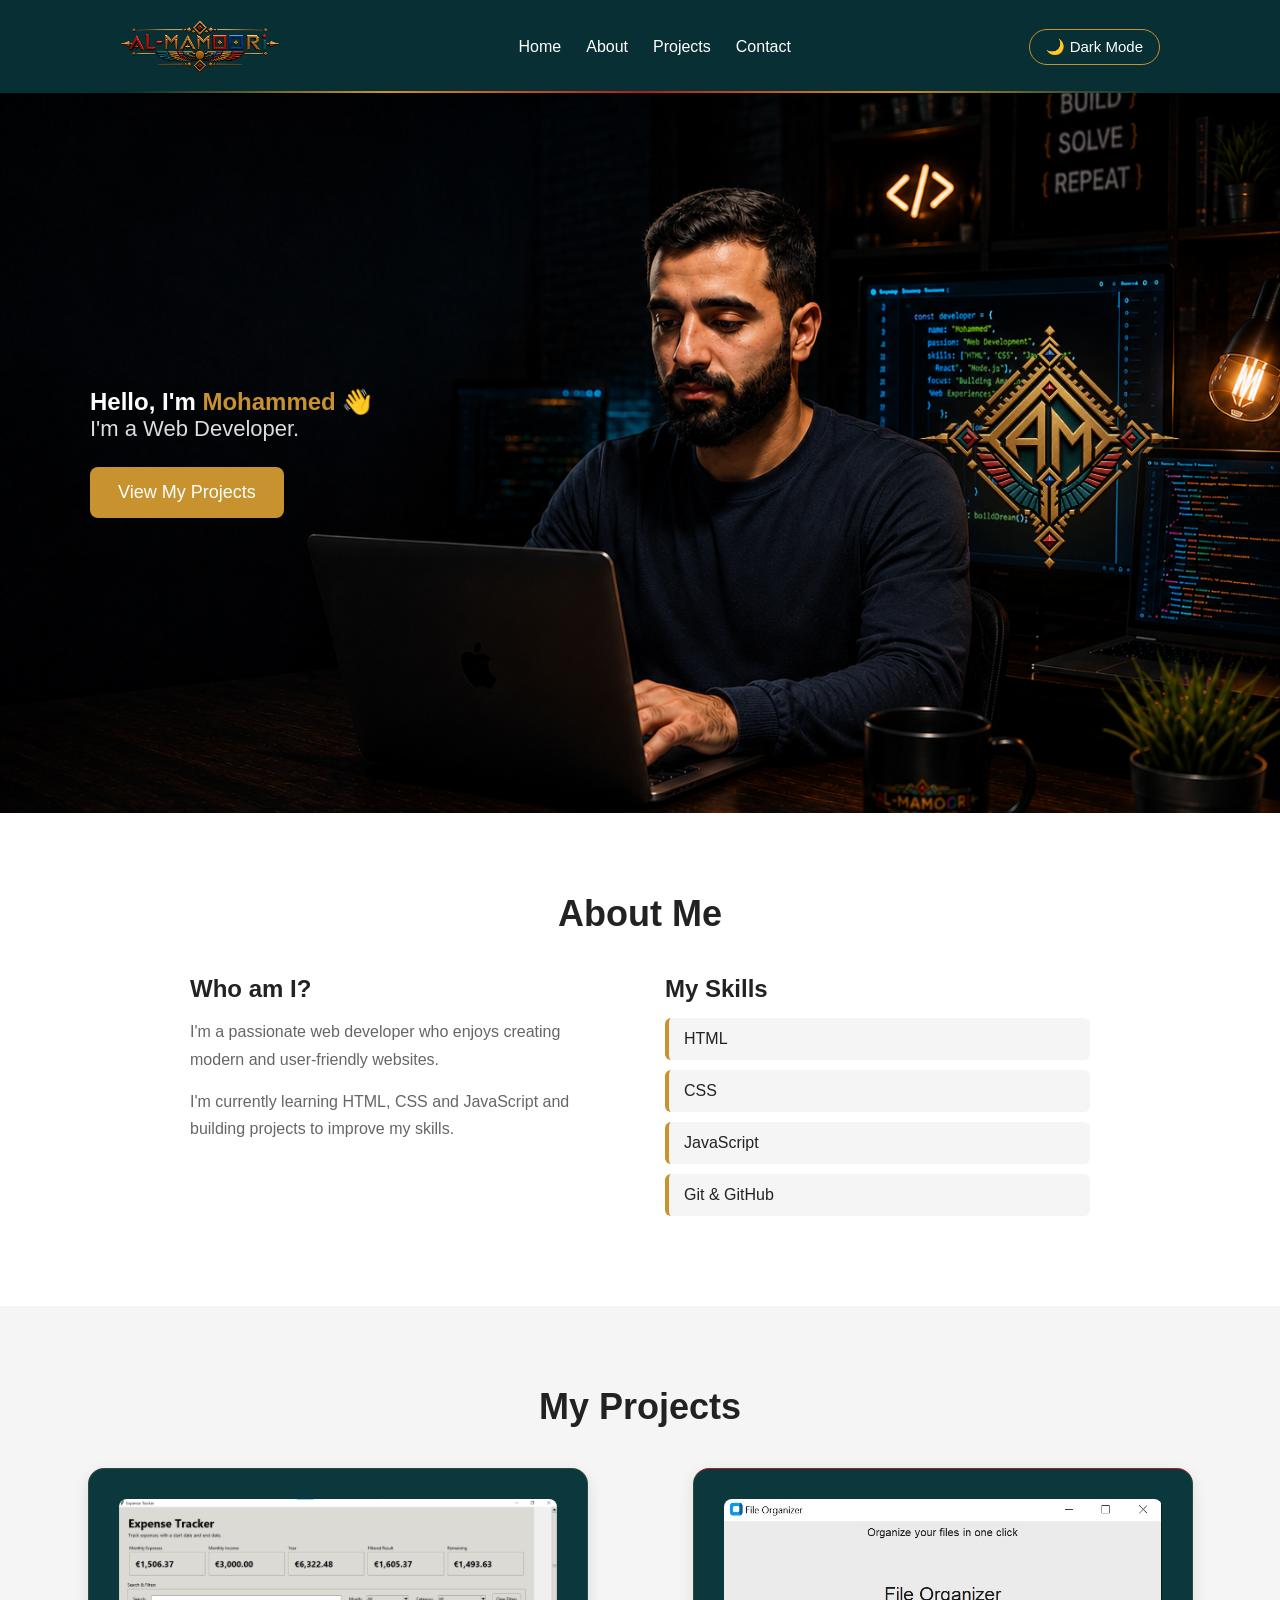
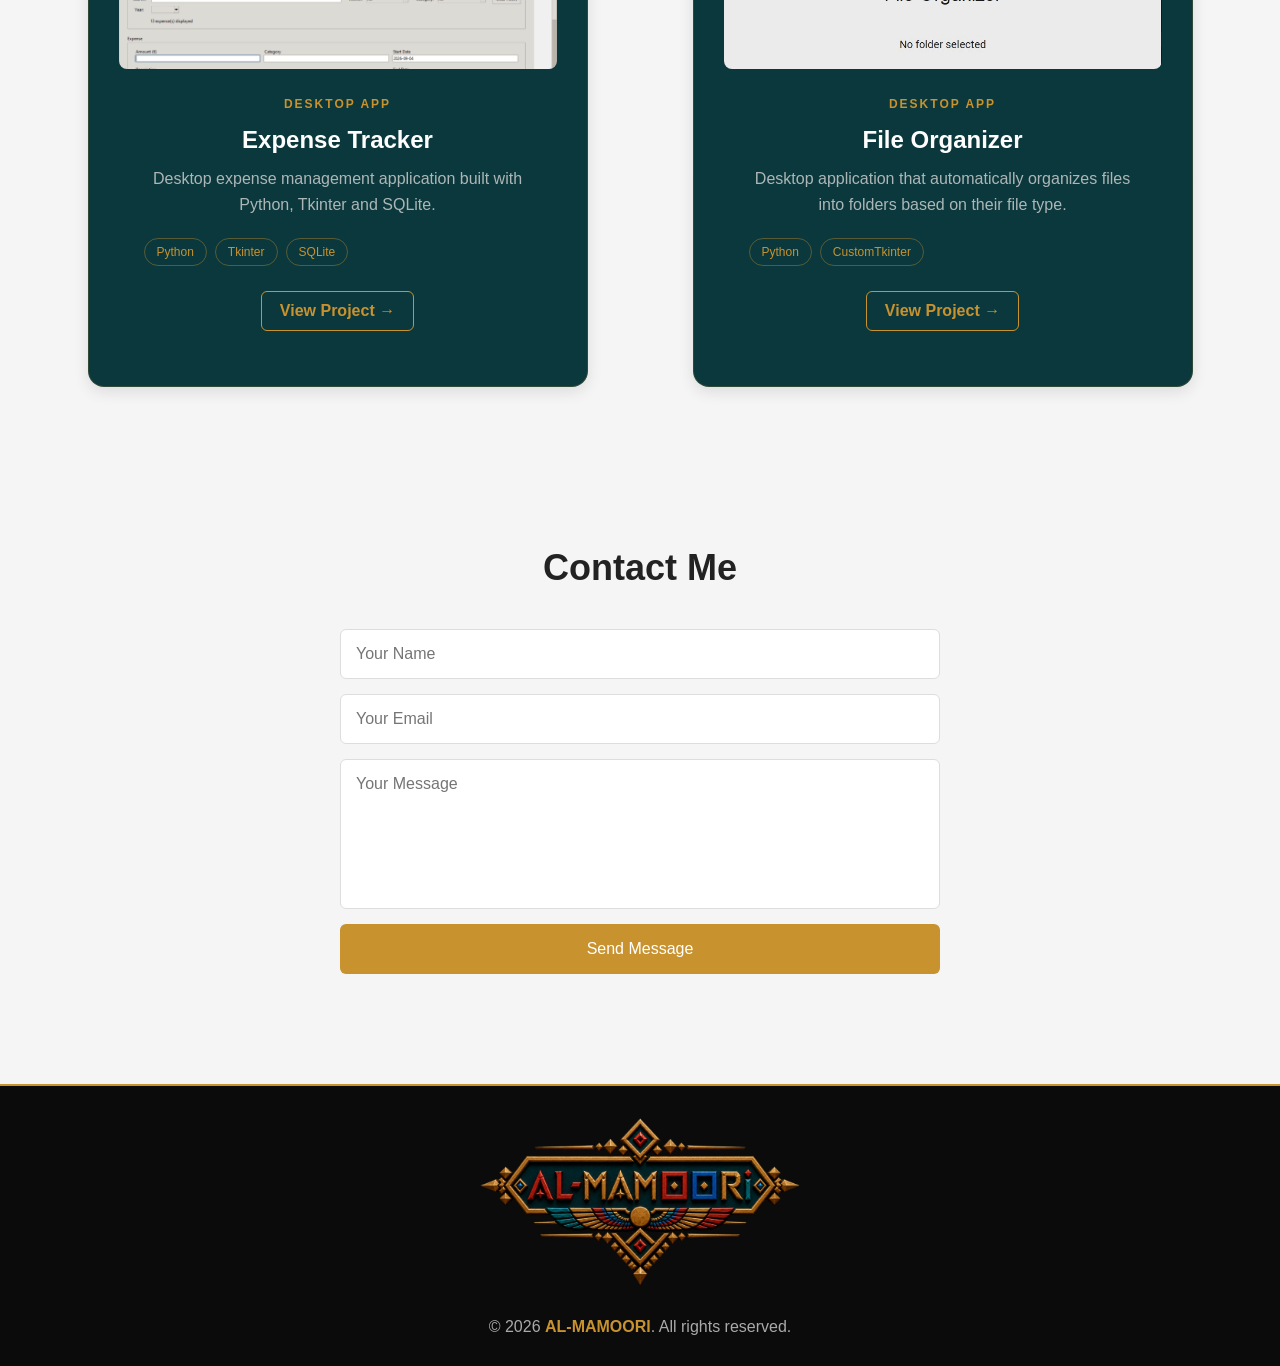
==== index.html @ 86d16ef4 "Initial portfolio website" ====
<!DOCTYPE html>
<html lang="en">
<head>
    <meta charset="UTF-8">
    <meta name="viewport" content="width=device-width, initial-scale=1.0">

    <title>My Portfolio</title>

    <link rel="stylesheet" href="style.css">
</head>

<body>

    <header>
        <nav>
            <a href="#home" class="logo">
    <img src="logo/logo11 (1).png" alt="AL-MAMOORI Logo">
</a>

            <ul>
                <li><a href="#home">Home</a></li>
                <li><a href="#about">About</a></li>
                <li><a href="#projects">Projects</a></li>
                <li><a href="#contact">Contact</a></li>
            </ul>
            <button id="dark-mode-button">🌙 Dark Mode</button>
        </nav>
    </header>

    <main>

<section id="home">

    <div class="home-content">

        <div class="home-text">
            <h1>
                Hello, I'm <span>Mohammed</span> 👋
            </h1>

            <p>I'm a Web Developer.</p>

            <button id="projects-button">
                View My Projects
            </button>
        </div>

        <div class="home-logo">
            <img src="logo/logo11 (2).png"AM Logo">
        </div>

    </div>

</section>

        <section id="about">
    <h2>About Me</h2>

    <div class="about-content">
        <div>
            <h3>Who am I?</h3>

            <p>
                I'm a passionate web developer who enjoys
                creating modern and user-friendly websites.
            </p>

            <p>
                I'm currently learning HTML, CSS and JavaScript
                and building projects to improve my skills.
            </p>
        </div>

        <div>
            <h3>My Skills</h3>

            <ul class="skills">
                <li>HTML</li>
                <li>CSS</li>
                <li>JavaScript</li>
                <li>Git & GitHub</li>
            </ul>
        </div>
        </div>
        </section>
<section id="projects">
    <h2>My Projects</h2>

    <div class="projects-container">

        <!-- Expense Tracker -->
        <div class="project-card">

            <div class="project-image-wrapper">
                <img
                    src="logo/expense-tracker.png"
                    alt="Expense Tracker Python Application"
                    class="project-image"
                >
            </div>

            <div class="project-content">

                <span class="project-type">DESKTOP APP</span>

                <h3>Expense Tracker</h3>

                <p>
                    Desktop expense management application built with
                    Python, Tkinter and SQLite.
                </p>

                <div class="project-tags">
                    <span>Python</span>
                    <span>Tkinter</span>
                    <span>SQLite</span>
                </div>

                <a href="expense-tracker.html" class="project-button">
                    View Project →
                </a>

            </div>
        </div>


        <!-- File Organizer -->
        <div class="project-card">

            <div class="project-image-wrapper">
                <img
                    src="logo/organizer.jpg"
                    alt="File Organizer Python Application"
                    class="project-image"
                >
            </div>

            <div class="project-content">

                <span class="project-type">DESKTOP APP</span>

                <h3>File Organizer</h3>

                <p>
                    Desktop application that automatically organizes files
                    into folders based on their file type.
                </p>

                <div class="project-tags">
                    <span>Python</span>
                    <span>CustomTkinter</span>
                </div>

                <a href="file-organizer.html" class="project-button">
                    View Project →
                </a>

            </div>
        </div>

    </div>
</section>

        <section id="contact">
    <h2>Contact Me</h2>

    <form
    class="contact-form"
    id="contact-form"
    action="https://formspree.io/f/xjyvrzjk"
    method="POST"
>

        <input
            type="text"
            id="name"
            name="name"
            placeholder="Your Name"
            required
        >

        <input
            type="email"
            id="email"
            name="email"
            placeholder="Your Email"
            required
        >

        <textarea
            id="message"
            name="message"
            placeholder="Your Message"
            rows="6"
            required
        ></textarea>

        <button type="submit">
            Send Message
        </button>
        <p id="form-status"></p>

    </form>
</section>

    </main>

<footer>
    <img src="logo/logo11 (3).png"AL-MAMOORI Logo" class="footer-logo">

    <p>© 2026 <span>AL-MAMOORI</span>. All rights reserved.</p>
</footer>

    <script src="script.js"></script>

</body>
</html>
---- style.css ----
* {
    margin: 0;
    padding: 0;
    box-sizing: border-box;
}

body {
    font-family: Arial, sans-serif;
    background: #f5f5f5;
    color: #222;
    transition: 0.3s;
}

/* ==================== */
/* Navigation */
/* ==================== */

header {
    background: #082f33;
    color: white;
    padding: 20px 50px;
    position: relative;
}

header::after {
    content: "";
    position: absolute;
    bottom: 0;
    left: 10%;
    width: 80%;
    height: 2px;

    background: linear-gradient(
        to right,
        transparent,
        #c8922f,
        #a91f1f,
        #c8922f,
        transparent
    );
}


nav ul {
    display: flex;
    list-style: none;
    gap: 25px;
}

nav a {
    color: white;
    text-decoration: none;
}



/* ==================== */
/* Home */
/* ==================== */

#home {
    min-height: 80vh;
    display: flex;
    flex-direction: column;
    justify-content: center;
    align-items: center;
    text-align: center;
    padding: 40px;
    
    background-image: url("logo/home-background2.png");
    background-size: cover;
    background-position: center;
    background-repeat: no-repeat;

    color: white;
}

#home h1 span {
    color: #c8922f;
}

#home p {
    font-size: 22px;
    color: #ddd;
    margin-bottom: 25px;
}

#home button {
    background-color: #c8922f;
    color: white;
    border: none;
    padding: 15px 28px;
    border-radius: 8px;
    font-size: 18px;
    cursor: pointer;
}

#home button:hover {
    background-color: #a91f1f;
}
nav ul a:hover {
    color: #c8922f;
}

.home-content {
    width: 100%;
    max-width: 1100px;

    display: flex;
    align-items: center;
    justify-content: space-between;

    gap: 60px;
}

.home-text {
    flex: 1;
    text-align: left;
}

.home-logo img {
    width: 280px;
    height: auto;
    display: block;
}

/* ==================== */
/* About */
/* ==================== */

#about {
    padding: 80px 50px;
    background: white;
    text-align: center;
}

#about h2 {
    font-size: 36px;
    margin-bottom: 40px;
}

.about-content {
    max-width: 900px;
    margin: 0 auto;
    display: grid;
    grid-template-columns: 1fr 1fr;
    gap: 50px;
    text-align: left;
}

.about-content h3 {
    font-size: 24px;
    margin-bottom: 15px;
}

.about-content p {
    color: #666;
    line-height: 1.7;
    margin-bottom: 15px;
}

.skills {
    list-style: none;
}

.skills li {
    background: #f5f5f5;
    padding: 12px 15px;
    margin-bottom: 10px;
    border-radius: 6px;
    border-left: 4px solid #c8922f;
}

.skills li:hover {
    transform: translateX(8px);
    transition: 0.3s;
}

/* ==================== */
/* Projects */
/* ==================== */

#projects {
    padding: 80px 50px;
    text-align: center;
}

#projects h2 {
    font-size: 36px;
    margin-bottom: 40px;
}

.project-container {
    display: flex;
    justify-content: center;
    flex-wrap: wrap;
    gap: 30px;

    width: 100%;
    max-width: 1100px;
    margin-left: auto;
    margin-right: auto;
}

.project-card {
    width: 500px;
    max-width: 100%;
    margin: 0 auto;
    padding: 30px;
    background: white;
    border-radius: 10px;
    box-shadow: 0 5px 15px rgba(0, 0, 0, 0.1);
    transition: 0.6s;

    opacity: 0;
    transform: translateY(30px);

    border-top: 4px solid #c8922f;
}

.project-image {
    width: 100%;
    height: 230px;
    object-fit: cover;
    object-position: top;
    border-radius: 8px;
    margin-bottom: 20px;
}

.project-card:hover .project-image {
    transform: scale(1.03);
}
.project-tech {
    color: #c8922f !important;
    font-weight: bold;
    margin-top: 15px;
    margin-bottom: 18px;
}
.project-button {
    background: transparent;
    color: #c8922f;
    border: 1px solid #c8922f;
    padding: 10px 18px;
    border-radius: 6px;
    cursor: pointer;
    transition: 0.3s;
    text-decoration: none;
    display: inline-block;
}

.project-button:hover {
    background: #c8922f;
    color: white;
}

.project-card:nth-child(2) {
    border-top-color: #a91f1f;
}

.project-card.show {
    opacity: 1;
    transform: translateY(0);
}

.project-card:hover {
    transform: translateY(-10px) scale(1.03);
}

.project-card h3 {
    margin-bottom: 10px;
}

.project-card p {
    color: #666;
}

/* ==================== */
/* Contact */
/* ==================== */

#contact {
    padding: 80px 20px;
    text-align: center;
}

#contact h2 {
    font-size: 36px;
    margin-bottom: 40px;
}

.contact-form {
    max-width: 600px;
    margin: 0 auto;
    display: flex;
    flex-direction: column;
    gap: 15px;
}

.contact-form input,
.contact-form textarea {
    width: 100%;
    height: 50px;
    padding: 15px;
    border: 1px solid #ddd;
    border-radius: 6px;
    font-size: 16px;
    font-family: inherit;
    box-sizing: border-box;
    transition: 0.3s;
}


.contact-form textarea {
    height: 150px;
    resize: none;
}
.contact-form input:focus,
.contact-form textarea:focus {
    outline: none;
    border-color: #c8922f;
    box-shadow: 0 0 0 3px rgba(200, 146, 47, 0.15);
}

.contact-form button {
    height: 50px;
    padding: 14px;
    border: none;
    background:  #c8922f;;
    color: white;
    font-size: 16px;
    border-radius: 6px;
    cursor: pointer;
    transition: 0.3s;
}

.contact-form button:hover {
    background: #a91f1f;
}

/* ==================== */
/* Footer */
/* ==================== */

footer {
    background: #0b0b0b;
    color: #aaa;
    text-align: center;
    padding: 30px;
    border-top: 2px solid #c8922f;
}
footer span {
    color: #c8922f;
    font-weight: bold;
}
.footer-logo {
    width: 320px;
    max-width: 90%;
    height: auto;
    margin-bottom: 18px;
}

/* ==================== */
/* Responsive */
/* ==================== */

@media (max-width: 768px) {

    header {
        padding: 20px;
    }

    nav {
        flex-direction: column;
        gap: 20px;
    }

    nav ul {
        gap: 15px;
    }
    

#home {
    min-height: 80vh;

    display: flex;
    flex-direction: column;
    justify-content: center;
    align-items: center;

    padding: 40px;

}

    #home h1 {
        font-size: 36px;
    }

    #home p {
    font-size: 22px;
    color: #bcbcbc;
    margin-bottom: 25px;
}

.home-content {
    flex-direction: column;
    gap: 30px;
}

.home-text {
    text-align: center;
}

.home-logo img {
    width: 220px;
    transition: transform 0.15s ease-out;
    transform-style: preserve-3d;
}

    #about {
        padding: 60px 20px;
    }

    #about h2 {
        font-size: 30px;
    }

    .about-content {
        grid-template-columns: 1fr;
        gap: 30px;
    }

    #projects {
        padding: 60px 20px;
    }

    #projects h2 {
        font-size: 30px;
    }


    .project-card {
        padding: 25px;
    }
}
/* ==================== */
/* Dark Mode */
/* ==================== */

body.dark-mode {
    background: #222;
    color: white;
}

body.dark-mode #about {
    background: #333;
}

body.dark-mode .project-card {
    background: #333;
}

body.dark-mode .about-content p,
body.dark-mode .project-card p {
    color: #ccc;
}
/* Dark Mode - Form */

body.dark-mode .contact-form input,
body.dark-mode .contact-form textarea {
    background: #444;
    color: white;
    border-color: #555;
}

body.dark-mode .contact-form input::placeholder,
body.dark-mode .contact-form textarea::placeholder {
    color: #ccc;
}

.logo img {
    width: 160px;
    height: auto;
    display: block;
}
nav {
    display: flex;
    align-items: center;
    justify-content: space-between;
    padding: 0 70px;
}

nav ul a {
    color: white;
    font-weight: 500;
}

#dark-mode-button {
    background: transparent;
    color: white;
    border: 1px solid #c8922f;
    border-radius: 20px;
    padding: 8px 16px;
    font-size: 15px;
    cursor: pointer;
    transition: 0.3s;
}

#dark-mode-button:hover {
    background: #c8922f;
    color: #082f33;
}

#form-status {
    margin-top: 15px;
    font-weight: bold;
}

#form-status.success {
    color: green;
}

#form-status.error {
    color: red;
}

.contact-form button:disabled {
    opacity: 0.6;
    cursor: not-allowed;
}
.home-logo {
    position: relative;
}

.home-logo::before {
    content: "";
    position: absolute;
    width: 260px;
    height: 260px;

    top: 50%;
    left: 50%;
    transform: translate(-50%, -50%);

    background: radial-gradient(
        circle,
        rgba(200, 146, 47, 0.18),
        transparent 70%
    );

    border-radius: 50%;
    filter: blur(20px);
    z-index: 0;
}

.home-logo img {
    position: relative;
    z-index: 1;
}

/* ==================== */
/* Expense Tracker Page */
/* ==================== */

.project-header {
    background: #082f33;
    color: white;
    text-align: center;
    padding: 50px 30px;
    position: relative;
}

.project-header h1 {
    font-size: 42px;
    margin-bottom: 10px;
}

.project-header p {
    color: #c8922f;
    font-weight: bold;
}

.back-button {
    position: absolute;
    top: 25px;
    left: 30px;

    color: white;
    text-decoration: none;
    font-weight: 500;

    transition: 0.3s;
}

.back-button:hover {
    color: #c8922f;
}

.project-details {
    padding: 70px 20px;
    background: #f5f5f5;
}

.project-showcase {
    max-width: 1000px;
    margin: 0 auto;
    text-align: center;
}

.project-showcase h2 {
    font-size: 36px;
    margin-bottom: 15px;
}

.project-intro {
    max-width: 700px;
    margin: 0 auto 35px;
    color: #666;
    font-size: 18px;
    line-height: 1.7;
}

.project-main-image {
    width: 100%;
    max-width: 900px;
    height: auto;
    display: block;
    margin: 0 auto;

    border-radius: 12px;
    box-shadow: 0 12px 30px rgba(0, 0, 0, 0.15);
}
.project-about {
    max-width: 800px;
    margin: 70px auto 0;
    text-align: left;
}

.project-about h2 {
    font-size: 32px;
    margin-bottom: 20px;
    color: #082f33;
}

.project-about p {
    color: #666;
    font-size: 17px;
    line-height: 1.8;
    margin-bottom: 15px;
}

.project-features {
    max-width: 900px;
    margin: 70px auto 0;
}

.project-features h2 {
    font-size: 32px;
    color: #082f33;
    margin-bottom: 30px;
    text-align: center;
}

.features-grid {
    display: grid;
    grid-template-columns: repeat(2, 1fr);
    gap: 20px;
}

.feature-item {
    background: white;
    padding: 25px;
    border-radius: 10px;
    border-top: 3px solid #c8922f;
    box-shadow: 0 5px 15px rgba(0, 0, 0, 0.08);
}

.feature-item h3 {
    margin-bottom: 10px;
    color: #082f33;
}

.feature-item p {
    color: #666;
    line-height: 1.6;
}

.project-technologies {
    max-width: 900px;
    margin: 70px auto 20px;
    text-align: center;
}

.project-technologies h2 {
    font-size: 32px;
    color: #082f33;
    margin-bottom: 25px;
}

.tech-list {
    display: flex;
    justify-content: center;
    flex-wrap: wrap;
    gap: 15px;
}

.tech-list span {
    background: #082f33;
    color: #c8922f;
    padding: 12px 24px;
    border-radius: 25px;
    font-weight: bold;
    border: 1px solid #c8922f;
}

.projects-container {
    display: grid;
    grid-template-columns: repeat(auto-fit, minmax(300px, 1fr));
    gap: 30px;
}

.project-card {
    background: #0b383c;
    border: 1px solid rgba(200, 146, 47, 0.2);
    border-radius: 16px;
    overflow: hidden;
    transition: transform 0.3s ease, border-color 0.3s ease;
}

.project-card:hover {
    transform: translateY(-8px);
    border-color: #c8922f;
}

.project-image-wrapper {
    width: 100%;
    height: 170px;
    overflow: hidden;
}

.project-image {
    width: 100%;
    height: 100%;
    object-fit: cover;
    transition: transform 0.4s ease;
}

.project-card:hover .project-image {
    transform: scale(1.05);
}

.project-content {
    padding: 25px;
}

.project-type {
    display: inline-block;
    color: #c8922f;
    font-size: 12px;
    font-weight: bold;
    letter-spacing: 2px;
    margin-bottom: 10px;
}

.project-content h3 {
    font-size: 24px;
    margin: 5px 0 12px;
}

.project-content p {
    line-height: 1.6;
    opacity: 0.8;
}

.project-tags {
    display: flex;
    flex-wrap: wrap;
    gap: 8px;
    margin: 20px 0;
}

.project-tags span {
    padding: 6px 12px;
    border: 1px solid rgba(200, 146, 47, 0.4);
    border-radius: 20px;
    color: #c8922f;
    font-size: 12px;
}

.project-button {
    display: inline-block;
    color: #c8922f;
    text-decoration: none;
    font-weight: bold;
    margin-top: 5px;
    transition: transform 0.2s ease;
}

.project-button:hover {
    transform: translateX(5px);
}

.project-content h3 {
    color: #ffffff;
}

.project-content p {
    color: #d6d6d6;
}

.project-content {
    text-align: center;
}

.project-screenshot {
    display: block;
    width: 100%;
    max-width: 750px;
    height: auto;

    margin: 40px auto;

    border-radius: 14px;
    border: 1px solid rgba(200, 146, 47, 0.35);

    box-shadow: 0 12px 35px rgba(0, 0, 0, 0.35);

    object-fit: contain;
}

.project-screenshot {
    transition: transform 0.3s ease, box-shadow 0.3s ease;
}
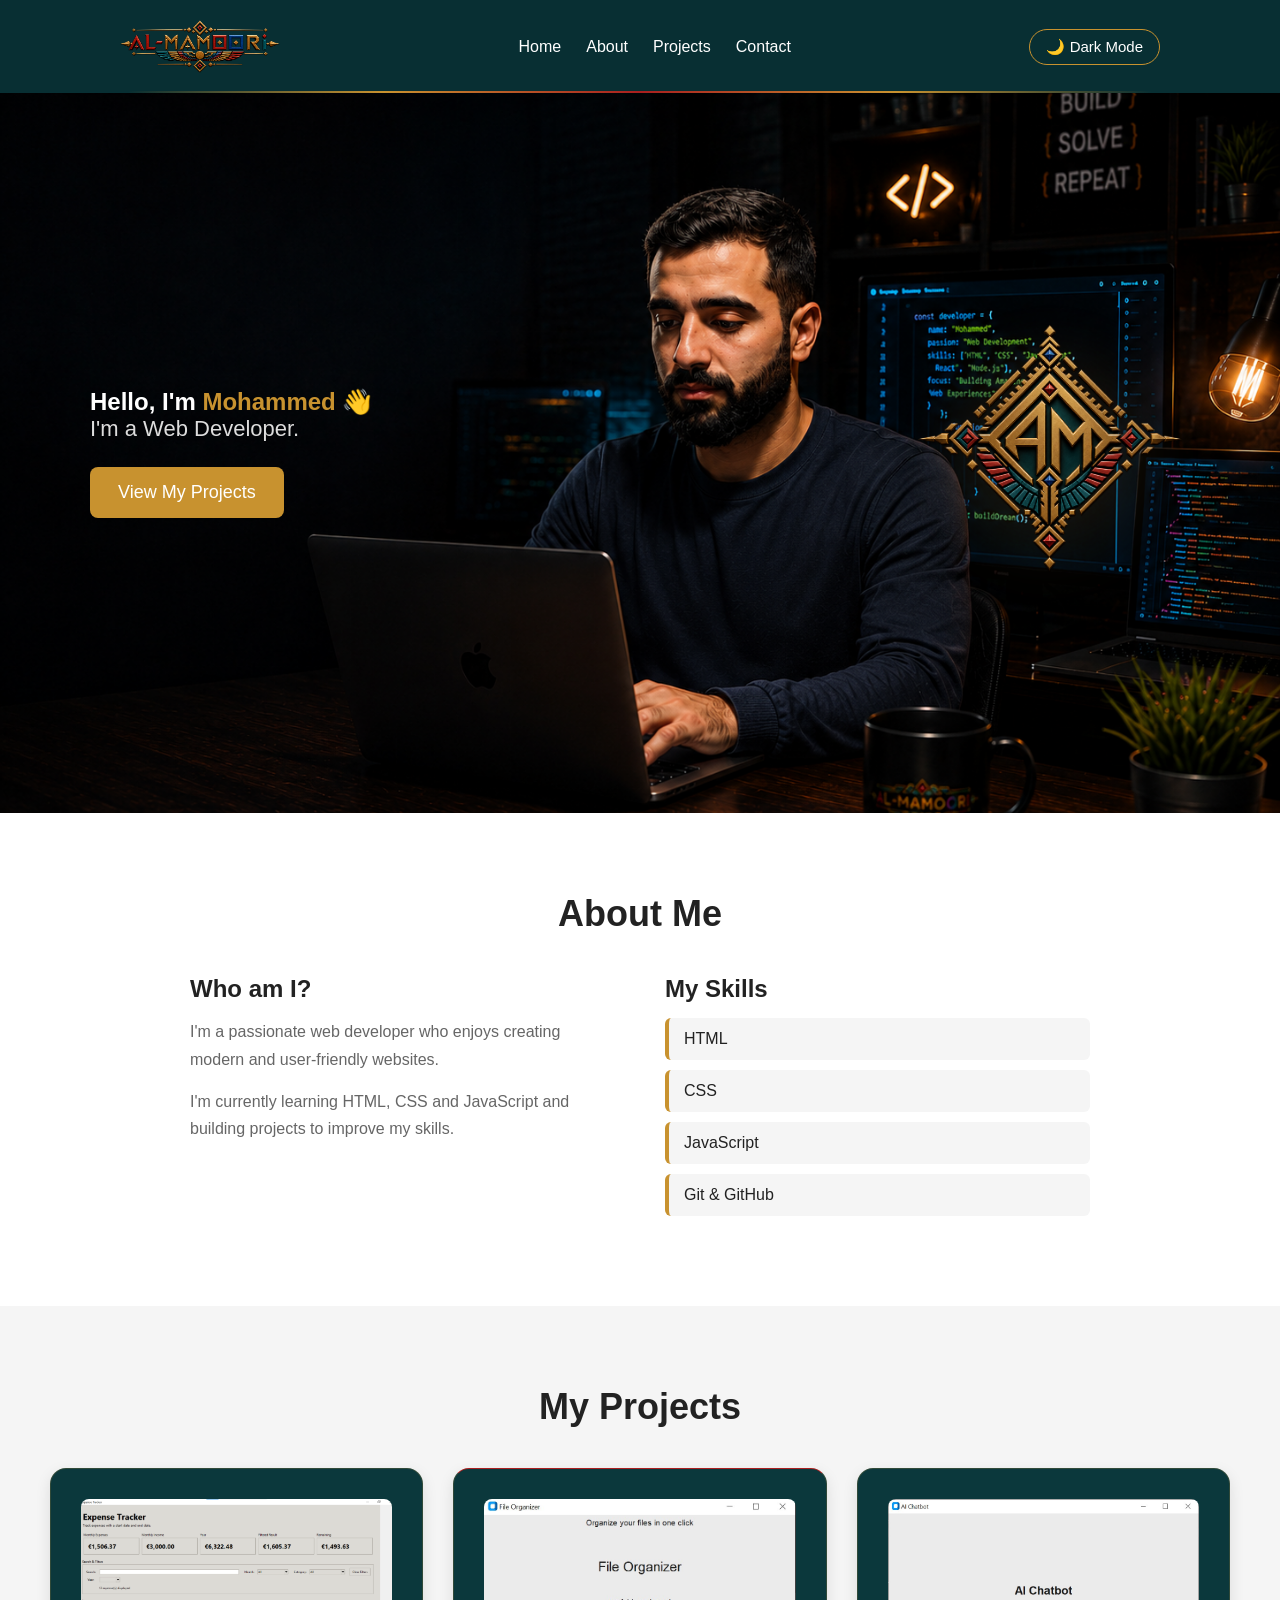
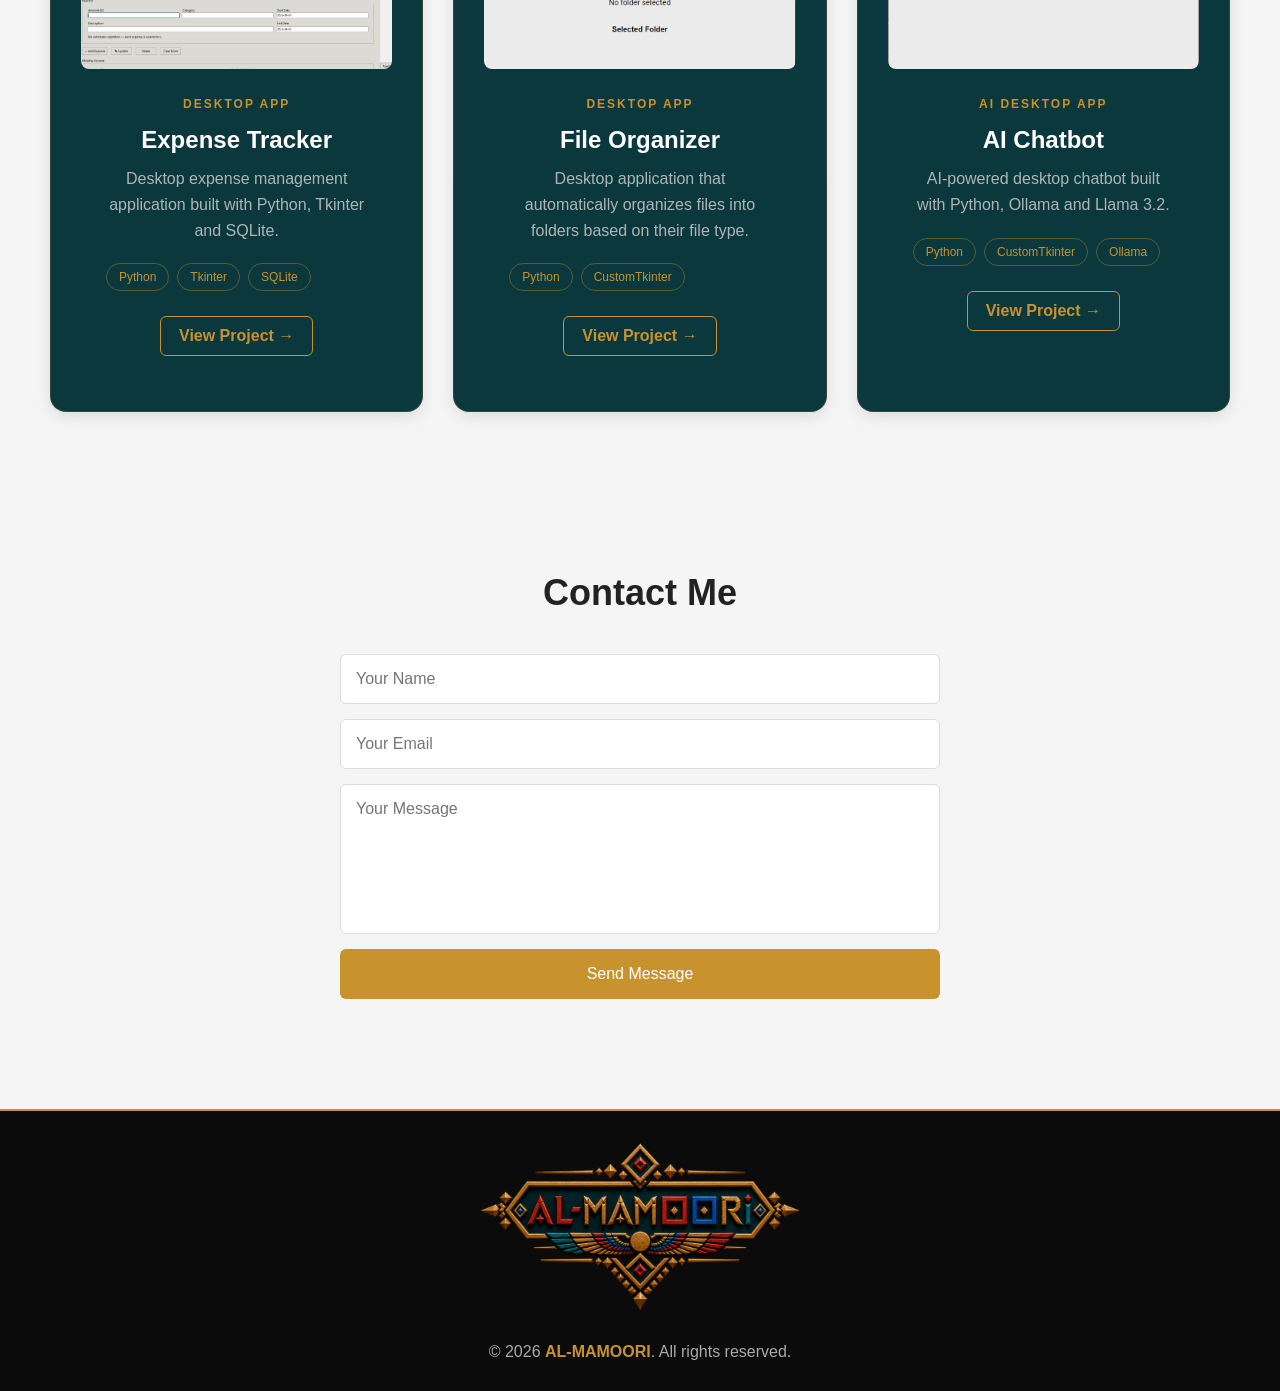
==== commit ab1dafee: "Add AI Chatbot project" ====
--- a/index.html
+++ b/index.html
@@ -158,6 +158,40 @@
             </div>
         </div>
 
+<div class="project-card">
+
+    <div class="project-image-wrapper">
+        <img
+            src="logo/chatbot.jpg"
+            alt="AI Chatbot Python Application"
+            class="project-image"
+        >
+    </div>
+
+    <div class="project-content">
+
+        <span class="project-type">AI DESKTOP APP</span>
+
+        <h3>AI Chatbot</h3>
+
+        <p>
+            AI-powered desktop chatbot built with Python,
+            Ollama and Llama 3.2.
+        </p>
+
+        <div class="project-tags">
+            <span>Python</span>
+            <span>CustomTkinter</span>
+            <span>Ollama</span>
+        </div>
+
+        <a href="ai-chatbot.html" class="project-button">
+            View Project →
+        </a>
+
+    </div>
+</div>
+
     </div>
 </section>
 
--- a/style.css
+++ b/style.css
@@ -831,3 +831,18 @@
     transition: transform 0.3s ease, box-shadow 0.3s ease;
 }
 
+.ai-chatbot-page .project-hero {
+    text-align: center;
+}
+
+.ai-chatbot-page .project-subtitle {
+    font-size: 1.1rem;
+    opacity: 0.8;
+    margin-top: 10px;
+}
+
+.ai-chatbot-page .project-image {
+    max-width: 700px;
+    width: 100%;
+    border-radius: 18px;
+}
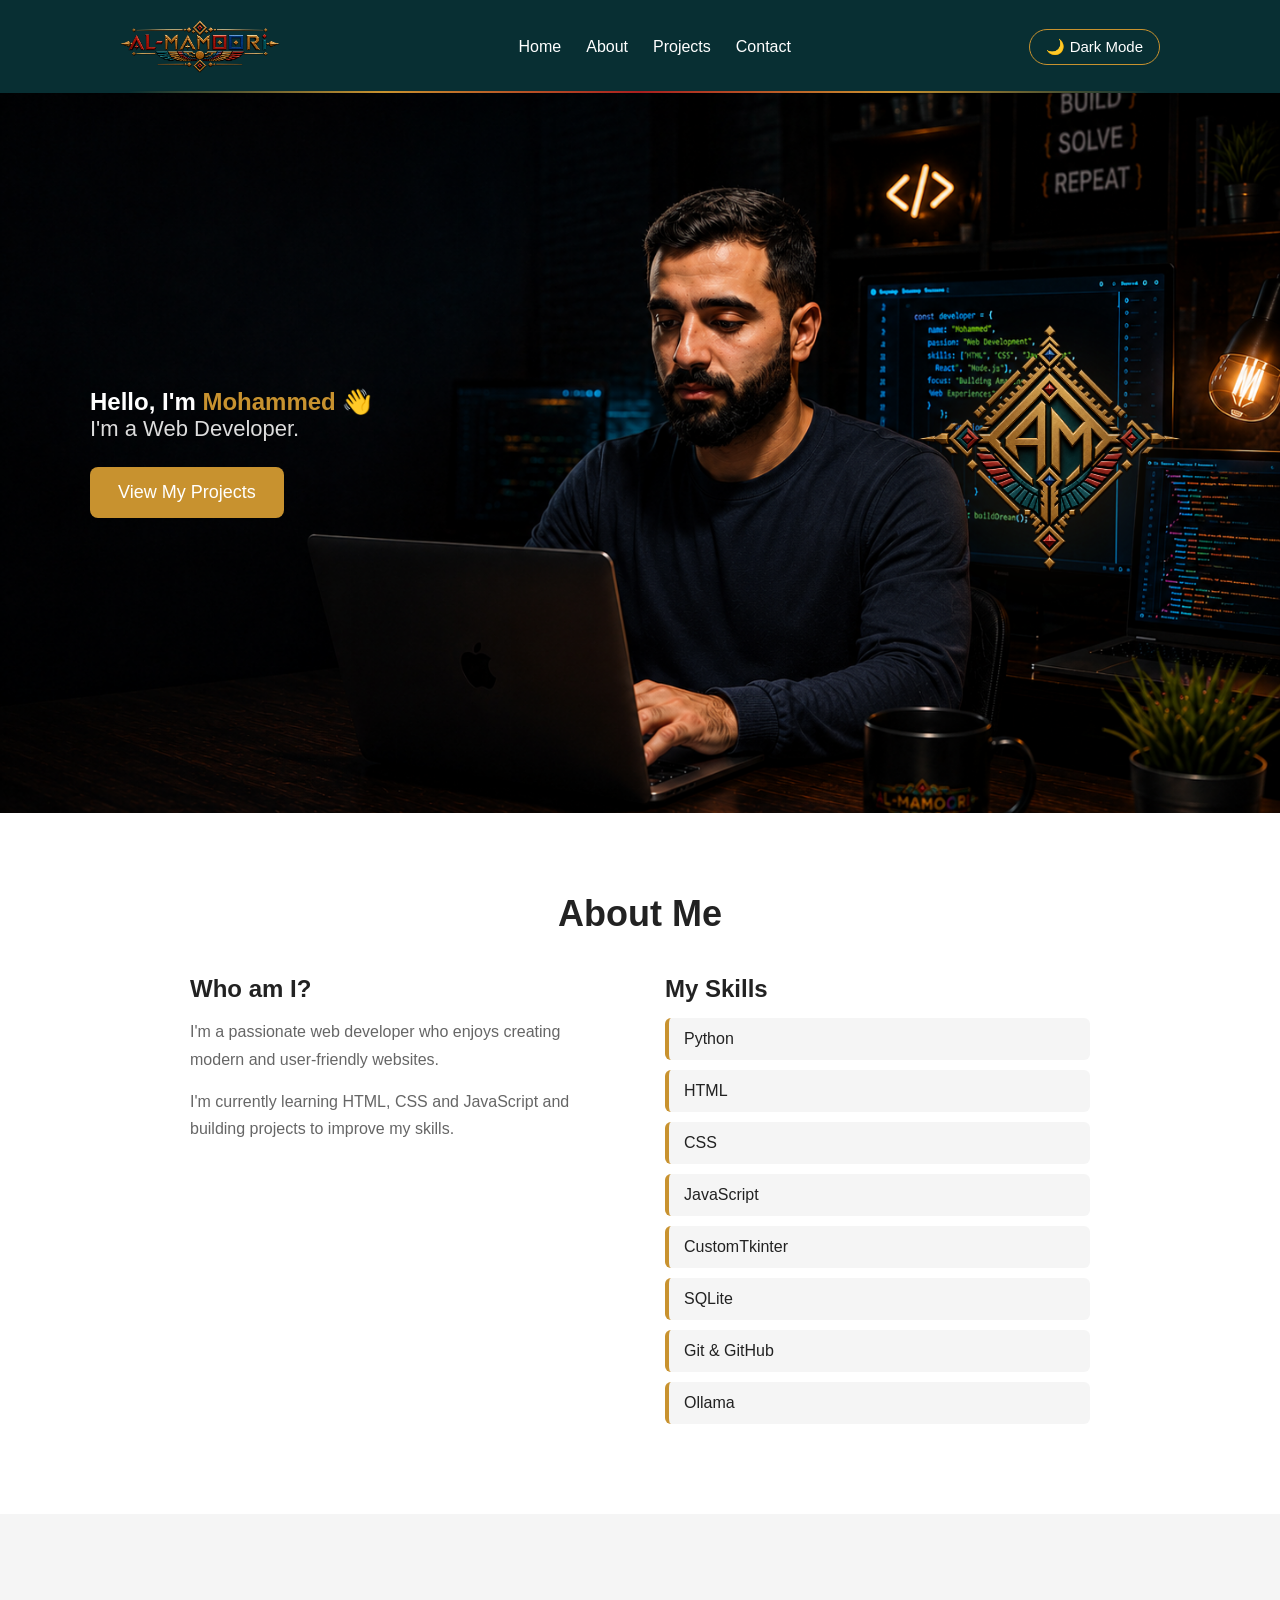
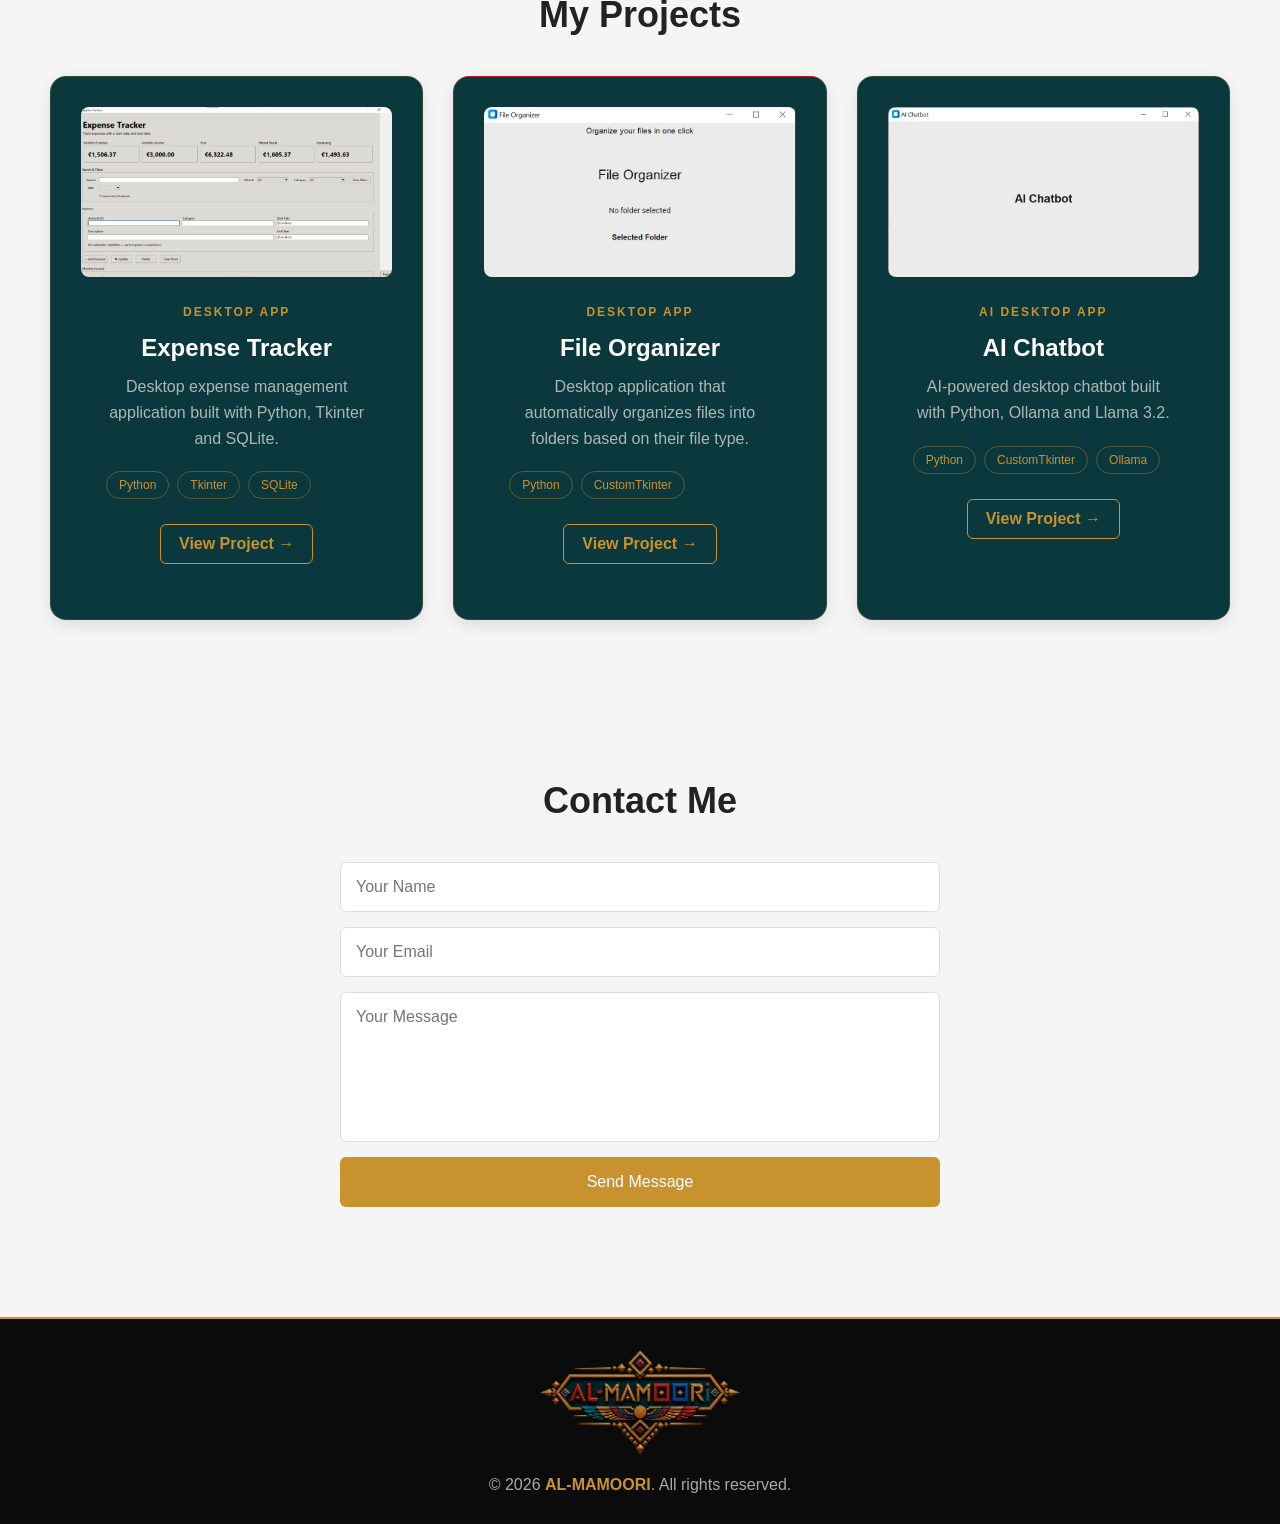
==== commit 2245e402: "Update portfolio skills" ====
--- a/index.html
+++ b/index.html
@@ -75,10 +75,14 @@
             <h3>My Skills</h3>
 
             <ul class="skills">
+                <li>Python</li>
                 <li>HTML</li>
                 <li>CSS</li>
                 <li>JavaScript</li>
+                <li>CustomTkinter</li>
+                <li>SQLite</li>
                 <li>Git & GitHub</li>
+                <li>Ollama</li>
             </ul>
         </div>
         </div>
--- a/style.css
+++ b/style.css
@@ -845,4 +845,35 @@
     max-width: 700px;
     width: 100%;
     border-radius: 18px;
-}+}
+.project-watermark {
+    position: fixed;
+    right: 30px;
+    bottom: 30px;
+    z-index: -1;
+    opacity: 0.06;
+    pointer-events: none;
+}
+
+.project-watermark img {
+    width: 350px;
+    max-width: 45vw;
+}
+
+.project-footer {
+    text-align: center;
+    padding: 30px 20px;
+    margin-top: 60px;
+}
+
+.footer-logo {
+    width: 200px;
+    height: auto;
+    margin-bottom: 10px;
+}
+
+.project-footer p {
+    margin: 0;
+    font-size: 14px;
+    opacity: 0.7;
+}
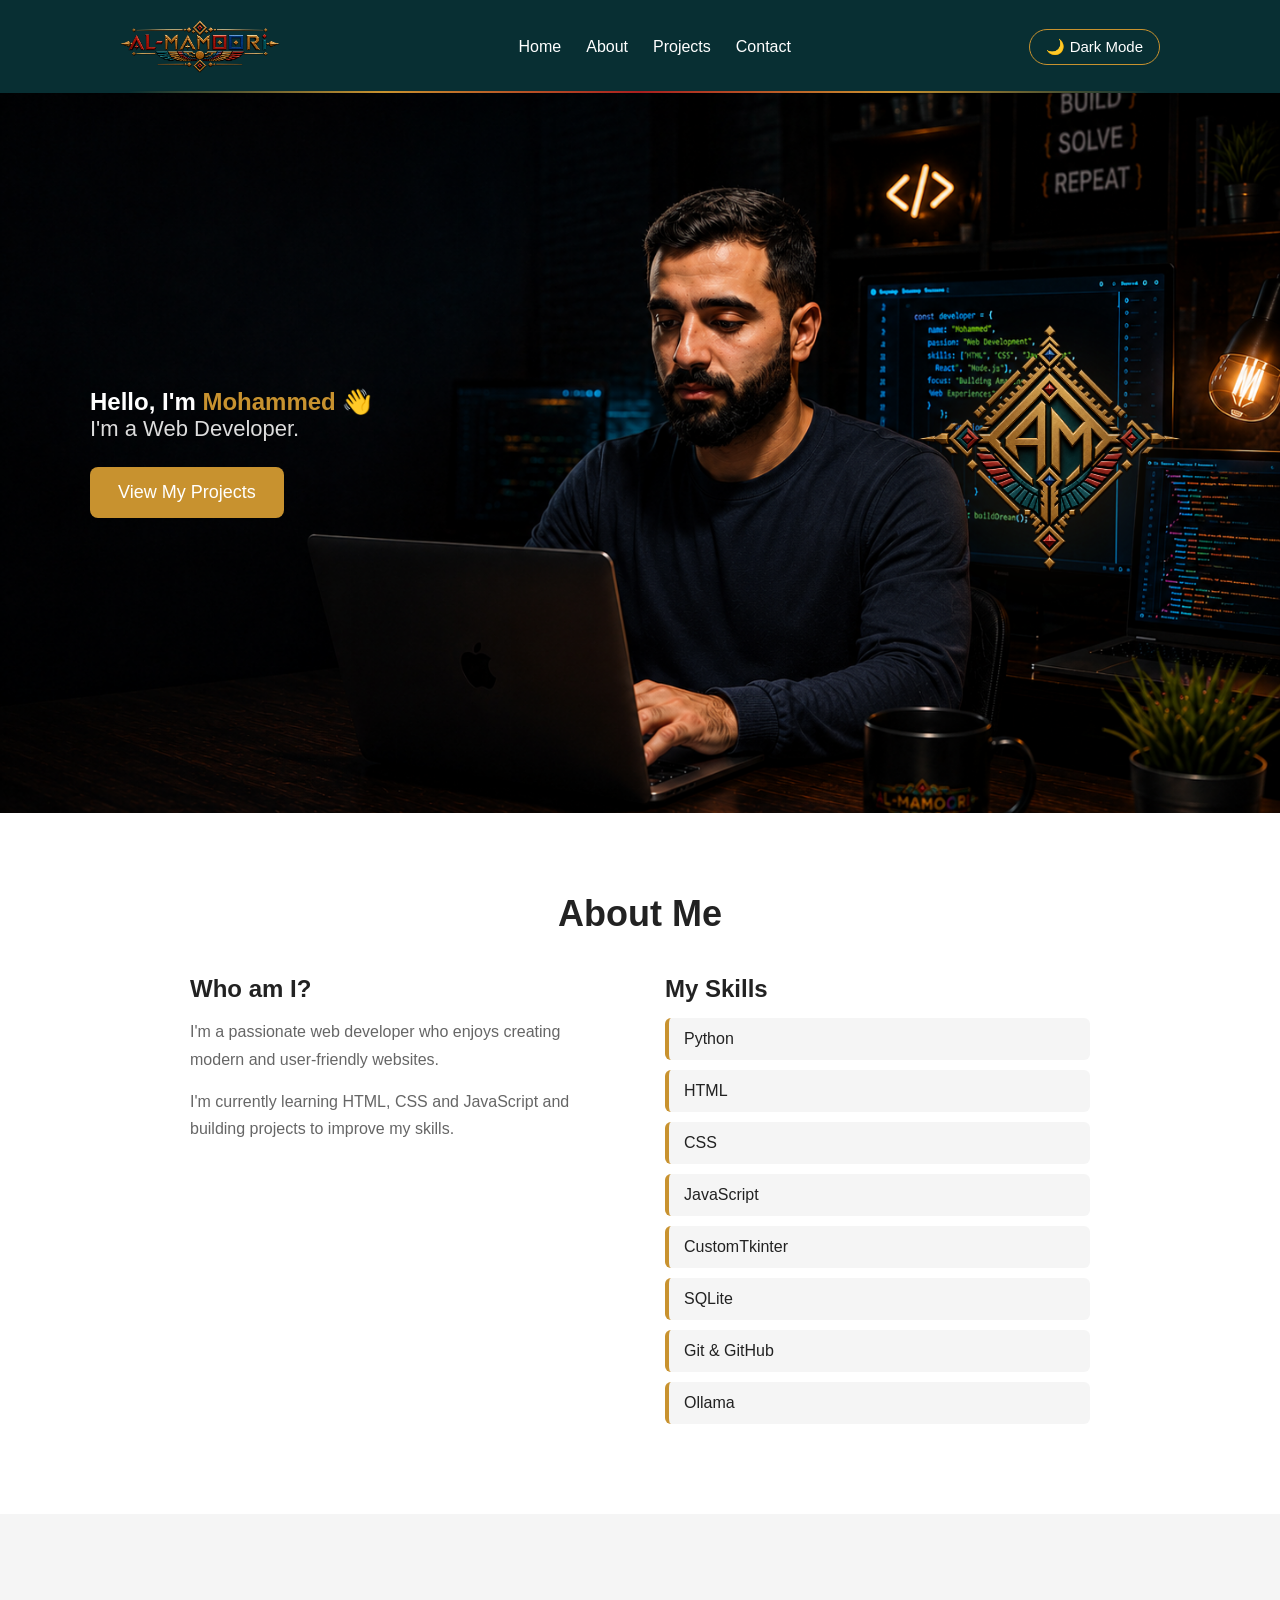
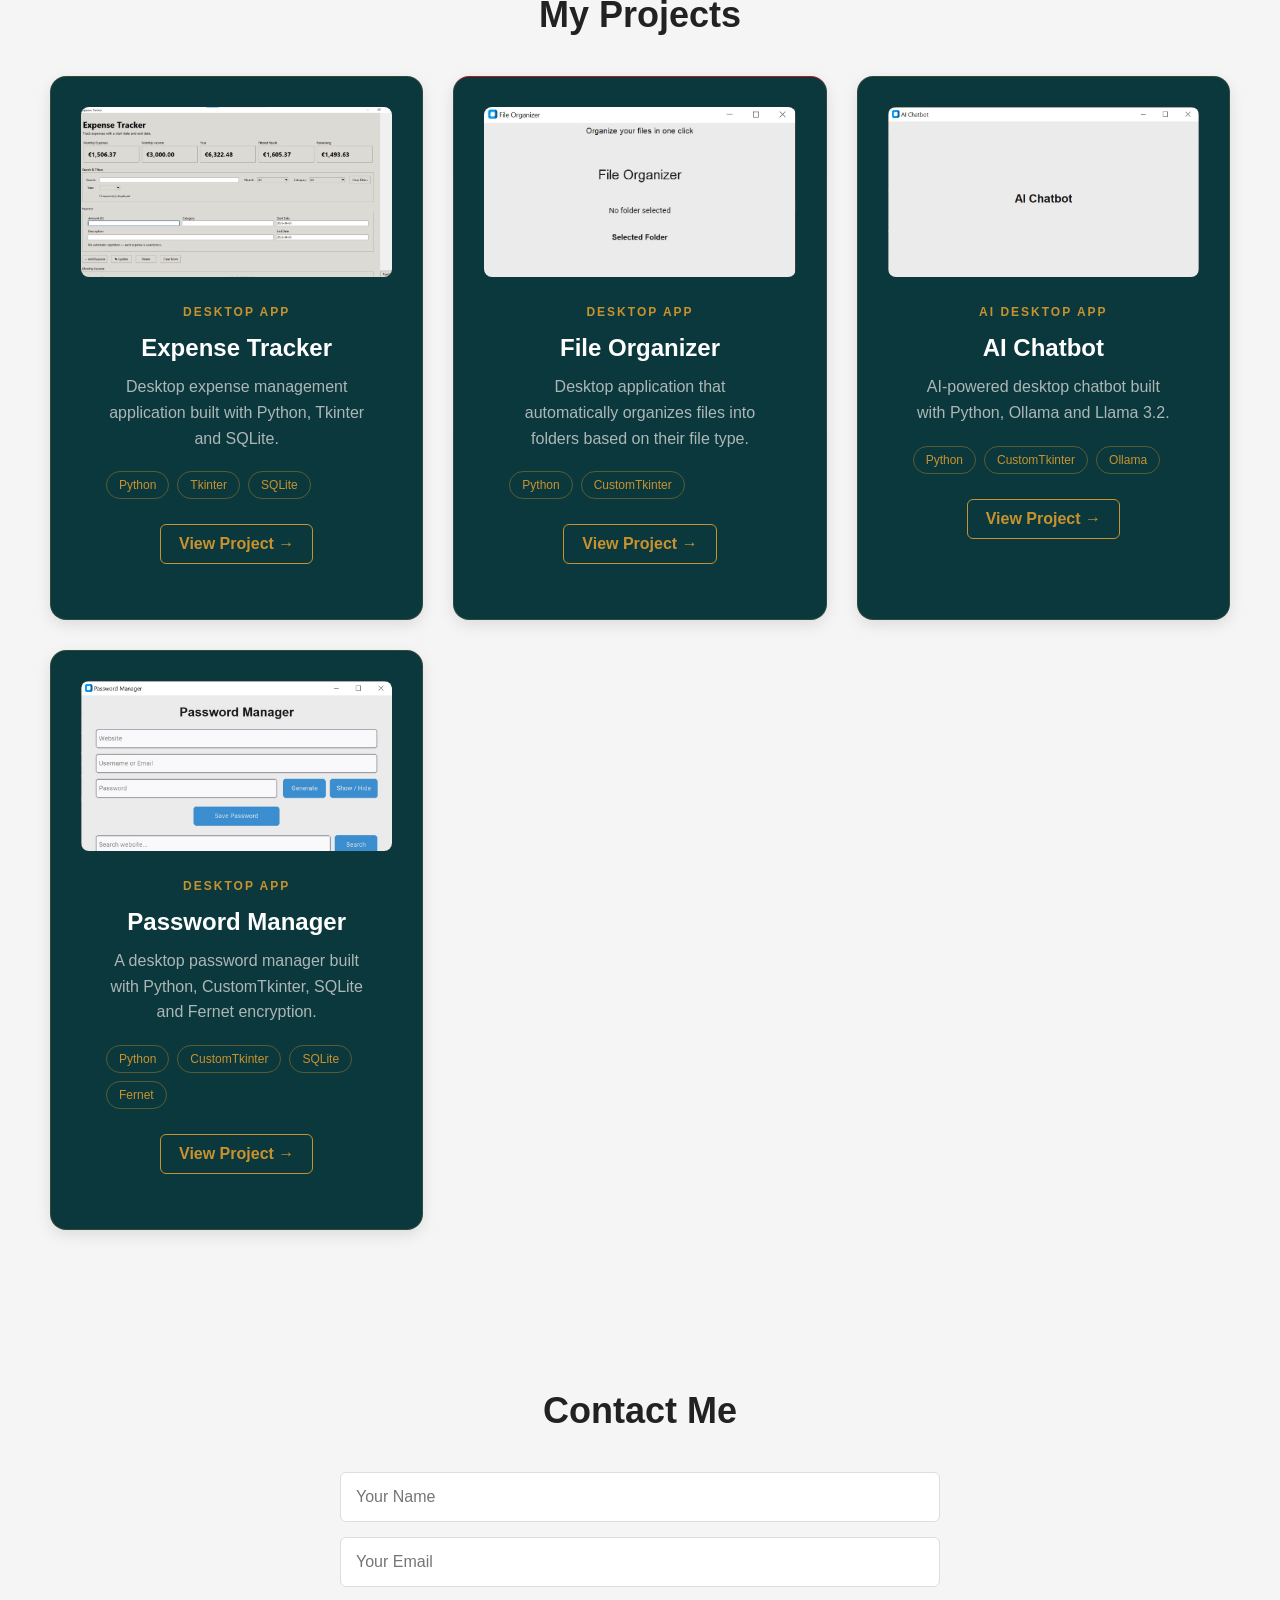
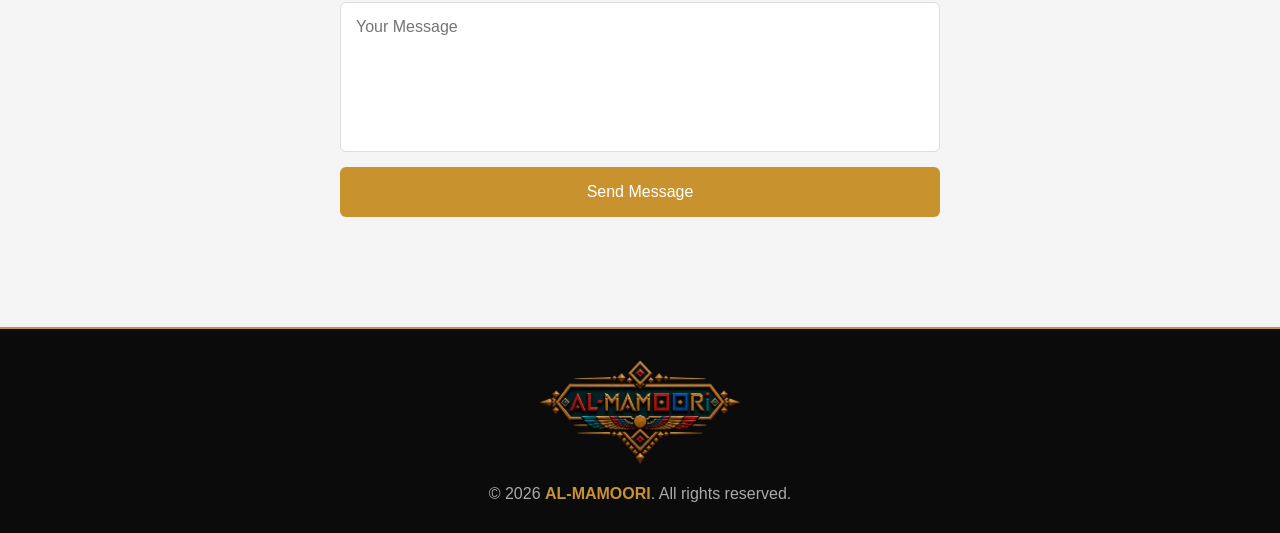
==== commit d9758f6e: "Add Password Manager project page" ====
--- a/index.html
+++ b/index.html
@@ -1,5 +1,6 @@
 <!DOCTYPE html>
 <html lang="en">
+
 <head>
     <meta charset="UTF-8">
     <meta name="viewport" content="width=device-width, initial-scale=1.0">
@@ -11,11 +12,19 @@
 
 <body>
 
+    <!-- =========================
+         Header
+    ========================== -->
+
     <header>
         <nav>
+
             <a href="#home" class="logo">
-    <img src="logo/logo11 (1).png" alt="AL-MAMOORI Logo">
-</a>
+                <img
+                    src="logo/logo11 (1).png"
+                    alt="AL-MAMOORI Logo"
+                >
+            </a>
 
             <ul>
                 <li><a href="#home">Home</a></li>
@@ -23,233 +32,382 @@
                 <li><a href="#projects">Projects</a></li>
                 <li><a href="#contact">Contact</a></li>
             </ul>
-            <button id="dark-mode-button">🌙 Dark Mode</button>
+
+            <button id="dark-mode-button">
+                🌙 Dark Mode
+            </button>
+
         </nav>
     </header>
 
+
+    <!-- =========================
+         Main
+    ========================== -->
+
     <main>
 
-<section id="home">
-
-    <div class="home-content">
-
-        <div class="home-text">
-            <h1>
-                Hello, I'm <span>Mohammed</span> 👋
-            </h1>
-
-            <p>I'm a Web Developer.</p>
-
-            <button id="projects-button">
-                View My Projects
-            </button>
-        </div>
-
-        <div class="home-logo">
-            <img src="logo/logo11 (2).png"AM Logo">
-        </div>
-
-    </div>
-
-</section>
+        <!-- =========================
+             Home
+        ========================== -->
+
+        <section id="home">
+
+            <div class="home-content">
+
+                <div class="home-text">
+
+                    <h1>
+                        Hello, I'm <span>Mohammed</span> 👋
+                    </h1>
+
+                    <p>I'm a Web Developer.</p>
+
+                    <button id="projects-button">
+                        View My Projects
+                    </button>
+
+                </div>
+
+
+                <div class="home-logo">
+
+                    <img
+                        src="logo/logo11 (2).png"
+                        alt="AL-MAMOORI Logo"
+                    >
+
+                </div>
+
+            </div>
+
+        </section>
+
+
+        <!-- =========================
+             About
+        ========================== -->
 
         <section id="about">
-    <h2>About Me</h2>
-
-    <div class="about-content">
-        <div>
-            <h3>Who am I?</h3>
-
-            <p>
-                I'm a passionate web developer who enjoys
-                creating modern and user-friendly websites.
-            </p>
-
-            <p>
-                I'm currently learning HTML, CSS and JavaScript
-                and building projects to improve my skills.
-            </p>
-        </div>
-
-        <div>
-            <h3>My Skills</h3>
-
-            <ul class="skills">
-                <li>Python</li>
-                <li>HTML</li>
-                <li>CSS</li>
-                <li>JavaScript</li>
-                <li>CustomTkinter</li>
-                <li>SQLite</li>
-                <li>Git & GitHub</li>
-                <li>Ollama</li>
-            </ul>
-        </div>
-        </div>
+
+            <h2>About Me</h2>
+
+            <div class="about-content">
+
+                <div>
+
+                    <h3>Who am I?</h3>
+
+                    <p>
+                        I'm a passionate web developer who enjoys
+                        creating modern and user-friendly websites.
+                    </p>
+
+                    <p>
+                        I'm currently learning HTML, CSS and JavaScript
+                        and building projects to improve my skills.
+                    </p>
+
+                </div>
+
+
+                <div>
+
+                    <h3>My Skills</h3>
+
+                    <ul class="skills">
+                        <li>Python</li>
+                        <li>HTML</li>
+                        <li>CSS</li>
+                        <li>JavaScript</li>
+                        <li>CustomTkinter</li>
+                        <li>SQLite</li>
+                        <li>Git & GitHub</li>
+                        <li>Ollama</li>
+                    </ul>
+
+                </div>
+
+            </div>
+
         </section>
-<section id="projects">
-    <h2>My Projects</h2>
-
-    <div class="projects-container">
-
-        <!-- Expense Tracker -->
-        <div class="project-card">
-
-            <div class="project-image-wrapper">
-                <img
-                    src="logo/expense-tracker.png"
-                    alt="Expense Tracker Python Application"
-                    class="project-image"
+
+
+        <!-- =========================
+             Projects
+        ========================== -->
+
+        <section id="projects">
+
+            <h2>My Projects</h2>
+
+            <div class="projects-container">
+
+
+                <!-- Expense Tracker -->
+
+                <div class="project-card">
+
+                    <div class="project-image-wrapper">
+
+                        <img
+                            src="logo/expense-tracker.png"
+                            alt="Expense Tracker Python Application"
+                            class="project-image"
+                        >
+
+                    </div>
+
+
+                    <div class="project-content">
+
+                        <span class="project-type">
+                            DESKTOP APP
+                        </span>
+
+                        <h3>Expense Tracker</h3>
+
+                        <p>
+                            Desktop expense management application
+                            built with Python, Tkinter and SQLite.
+                        </p>
+
+                        <div class="project-tags">
+                            <span>Python</span>
+                            <span>Tkinter</span>
+                            <span>SQLite</span>
+                        </div>
+
+                        <a
+                            href="expense-tracker.html"
+                            class="project-button"
+                        >
+                            View Project →
+                        </a>
+
+                    </div>
+
+                </div>
+
+
+                <!-- File Organizer -->
+
+                <div class="project-card">
+
+                    <div class="project-image-wrapper">
+
+                        <img
+                            src="logo/organizer.jpg"
+                            alt="File Organizer Python Application"
+                            class="project-image"
+                        >
+
+                    </div>
+
+
+                    <div class="project-content">
+
+                        <span class="project-type">
+                            DESKTOP APP
+                        </span>
+
+                        <h3>File Organizer</h3>
+
+                        <p>
+                            Desktop application that automatically
+                            organizes files into folders based on
+                            their file type.
+                        </p>
+
+                        <div class="project-tags">
+                            <span>Python</span>
+                            <span>CustomTkinter</span>
+                        </div>
+
+                        <a
+                            href="file-organizer.html"
+                            class="project-button"
+                        >
+                            View Project →
+                        </a>
+
+                    </div>
+
+                </div>
+
+
+                <!-- AI Chatbot -->
+
+                <div class="project-card">
+
+                    <div class="project-image-wrapper">
+
+                        <img
+                            src="logo/chatbot.jpg"
+                            alt="AI Chatbot Python Application"
+                            class="project-image"
+                        >
+
+                    </div>
+
+
+                    <div class="project-content">
+
+                        <span class="project-type">
+                            AI DESKTOP APP
+                        </span>
+
+                        <h3>AI Chatbot</h3>
+
+                        <p>
+                            AI-powered desktop chatbot built with
+                            Python, Ollama and Llama 3.2.
+                        </p>
+
+                        <div class="project-tags">
+                            <span>Python</span>
+                            <span>CustomTkinter</span>
+                            <span>Ollama</span>
+                        </div>
+
+                        <a
+                            href="ai-chatbot.html"
+                            class="project-button"
+                        >
+                            View Project →
+                        </a>
+
+                    </div>
+
+                </div>
+
+
+                <!-- Password Manager -->
+
+                <div class="project-card">
+
+                    <div class="project-image-wrapper">
+                        <img
+                            src="logo/password-manager.jpg"
+                            alt="Password Manager Python Application"
+                            class="project-image"
+                    >
+                    </div>
+
+                    <div class="project-content">
+
+                        <span class="project-type">
+                            DESKTOP APP
+                        </span>
+
+                        <h3>Password Manager</h3>
+
+                        <p>
+                            A desktop password manager built with
+                            Python, CustomTkinter, SQLite and
+                            Fernet encryption.
+                        </p>
+
+                        <div class="project-tags">
+                            <span>Python</span>
+                            <span>CustomTkinter</span>
+                            <span>SQLite</span>
+                            <span>Fernet</span>
+                        </div>
+
+                        <a
+                            href="password-manager.html"
+                            class="project-button"
+                        >
+                            View Project →
+                        </a>
+
+                    </div>
+
+                </div>
+
+
+            </div>
+
+        </section>
+
+
+        <!-- =========================
+             Contact
+        ========================== -->
+
+        <section id="contact">
+
+            <h2>Contact Me</h2>
+
+            <form
+                class="contact-form"
+                id="contact-form"
+                action="https://formspree.io/f/xjyvrzjk"
+                method="POST"
+            >
+
+                <input
+                    type="text"
+                    id="name"
+                    name="name"
+                    placeholder="Your Name"
+                    required
                 >
-            </div>
-
-            <div class="project-content">
-
-                <span class="project-type">DESKTOP APP</span>
-
-                <h3>Expense Tracker</h3>
-
-                <p>
-                    Desktop expense management application built with
-                    Python, Tkinter and SQLite.
-                </p>
-
-                <div class="project-tags">
-                    <span>Python</span>
-                    <span>Tkinter</span>
-                    <span>SQLite</span>
-                </div>
-
-                <a href="expense-tracker.html" class="project-button">
-                    View Project →
-                </a>
-
-            </div>
-        </div>
-
-
-        <!-- File Organizer -->
-        <div class="project-card">
-
-            <div class="project-image-wrapper">
-                <img
-                    src="logo/organizer.jpg"
-                    alt="File Organizer Python Application"
-                    class="project-image"
+
+                <input
+                    type="email"
+                    id="email"
+                    name="email"
+                    placeholder="Your Email"
+                    required
                 >
-            </div>
-
-            <div class="project-content">
-
-                <span class="project-type">DESKTOP APP</span>
-
-                <h3>File Organizer</h3>
-
-                <p>
-                    Desktop application that automatically organizes files
-                    into folders based on their file type.
-                </p>
-
-                <div class="project-tags">
-                    <span>Python</span>
-                    <span>CustomTkinter</span>
-                </div>
-
-                <a href="file-organizer.html" class="project-button">
-                    View Project →
-                </a>
-
-            </div>
-        </div>
-
-<div class="project-card">
-
-    <div class="project-image-wrapper">
+
+                <textarea
+                    id="message"
+                    name="message"
+                    placeholder="Your Message"
+                    rows="6"
+                    required
+                ></textarea>
+
+                <button type="submit">
+                    Send Message
+                </button>
+
+                <p id="form-status"></p>
+
+            </form>
+
+        </section>
+
+    </main>
+
+
+    <!-- =========================
+         Footer
+    ========================== -->
+
+    <footer>
+
         <img
-            src="logo/chatbot.jpg"
-            alt="AI Chatbot Python Application"
-            class="project-image"
+            src="logo/logo11 (3).png"
+            alt="AL-MAMOORI Logo"
+            class="footer-logo"
         >
-    </div>
-
-    <div class="project-content">
-
-        <span class="project-type">AI DESKTOP APP</span>
-
-        <h3>AI Chatbot</h3>
 
         <p>
-            AI-powered desktop chatbot built with Python,
-            Ollama and Llama 3.2.
+            © 2026 <span>AL-MAMOORI</span>.
+            All rights reserved.
         </p>
 
-        <div class="project-tags">
-            <span>Python</span>
-            <span>CustomTkinter</span>
-            <span>Ollama</span>
-        </div>
-
-        <a href="ai-chatbot.html" class="project-button">
-            View Project →
-        </a>
-
-    </div>
-</div>
-
-    </div>
-</section>
-
-        <section id="contact">
-    <h2>Contact Me</h2>
-
-    <form
-    class="contact-form"
-    id="contact-form"
-    action="https://formspree.io/f/xjyvrzjk"
-    method="POST"
->
-
-        <input
-            type="text"
-            id="name"
-            name="name"
-            placeholder="Your Name"
-            required
-        >
-
-        <input
-            type="email"
-            id="email"
-            name="email"
-            placeholder="Your Email"
-            required
-        >
-
-        <textarea
-            id="message"
-            name="message"
-            placeholder="Your Message"
-            rows="6"
-            required
-        ></textarea>
-
-        <button type="submit">
-            Send Message
-        </button>
-        <p id="form-status"></p>
-
-    </form>
-</section>
-
-    </main>
-
-<footer>
-    <img src="logo/logo11 (3).png"AL-MAMOORI Logo" class="footer-logo">
-
-    <p>© 2026 <span>AL-MAMOORI</span>. All rights reserved.</p>
-</footer>
+    </footer>
+
+
+    <!-- JavaScript -->
 
     <script src="script.js"></script>
 
 </body>
+
 </html>
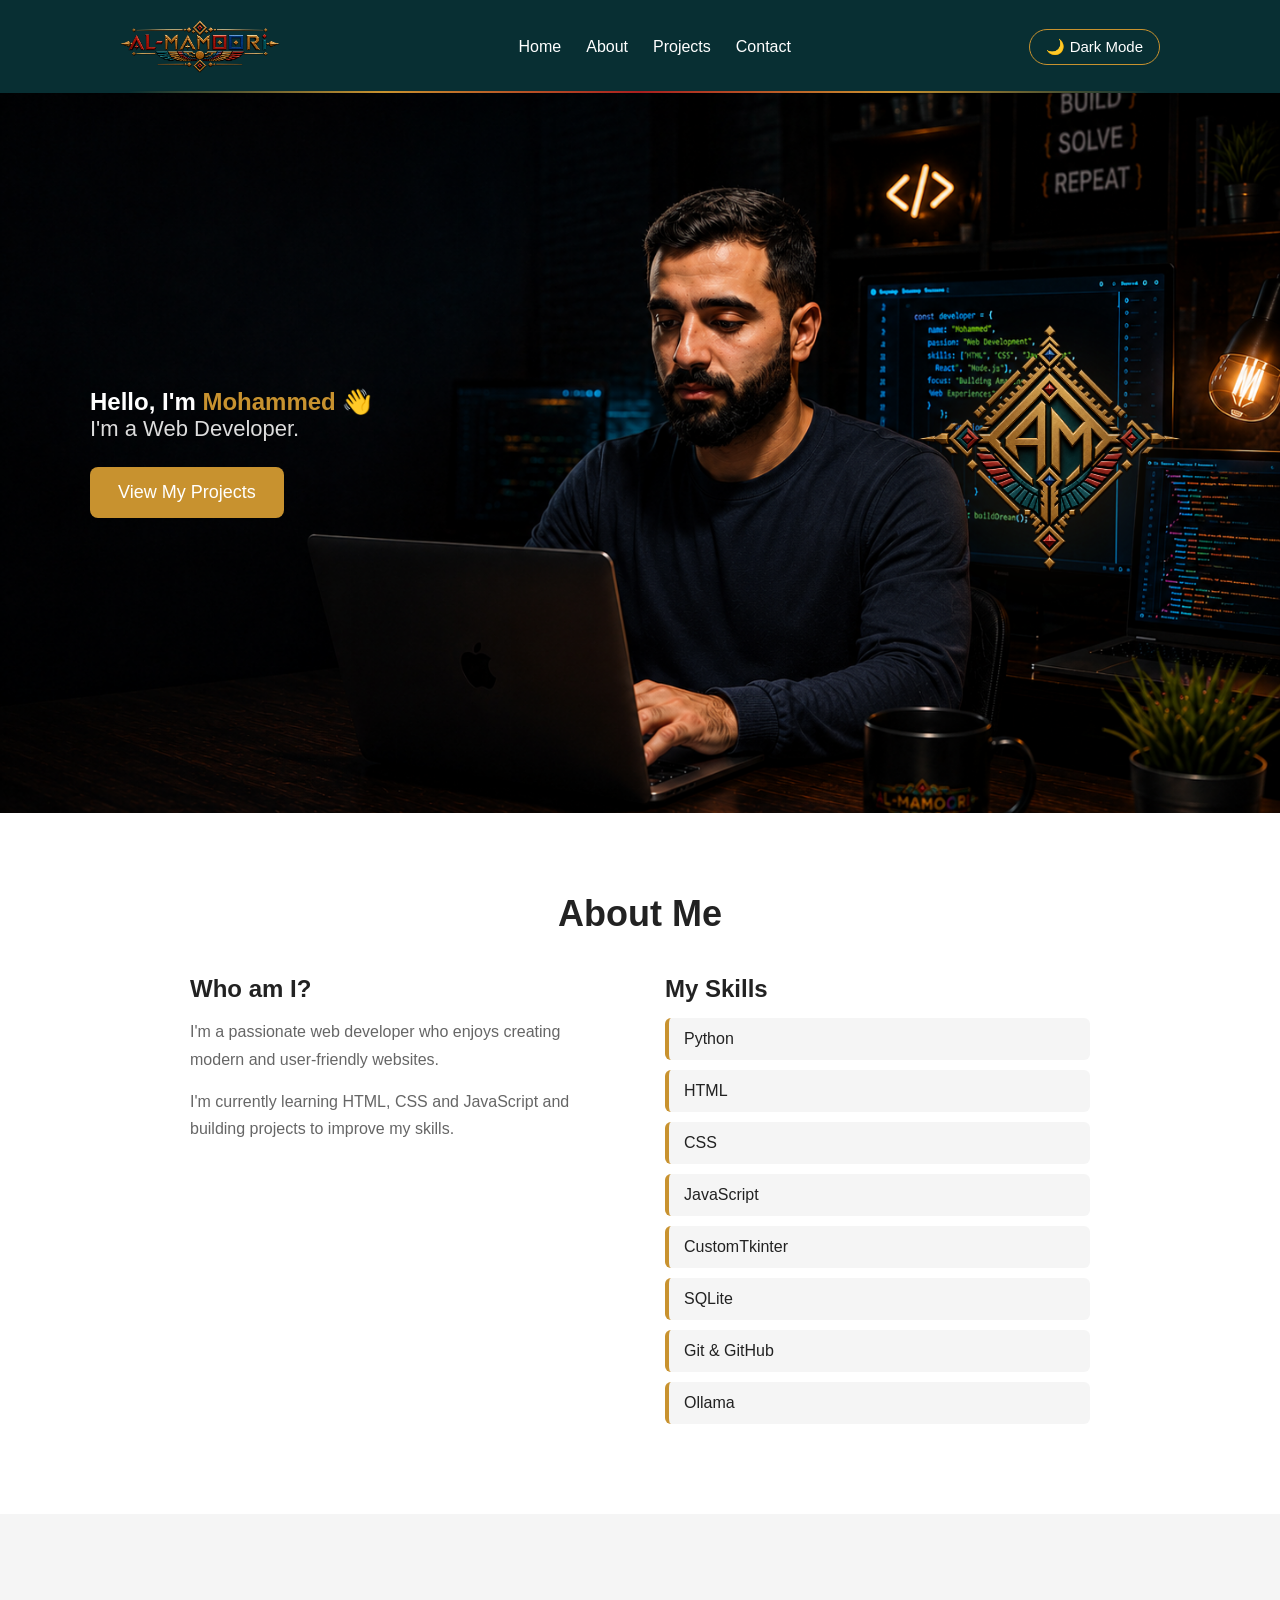
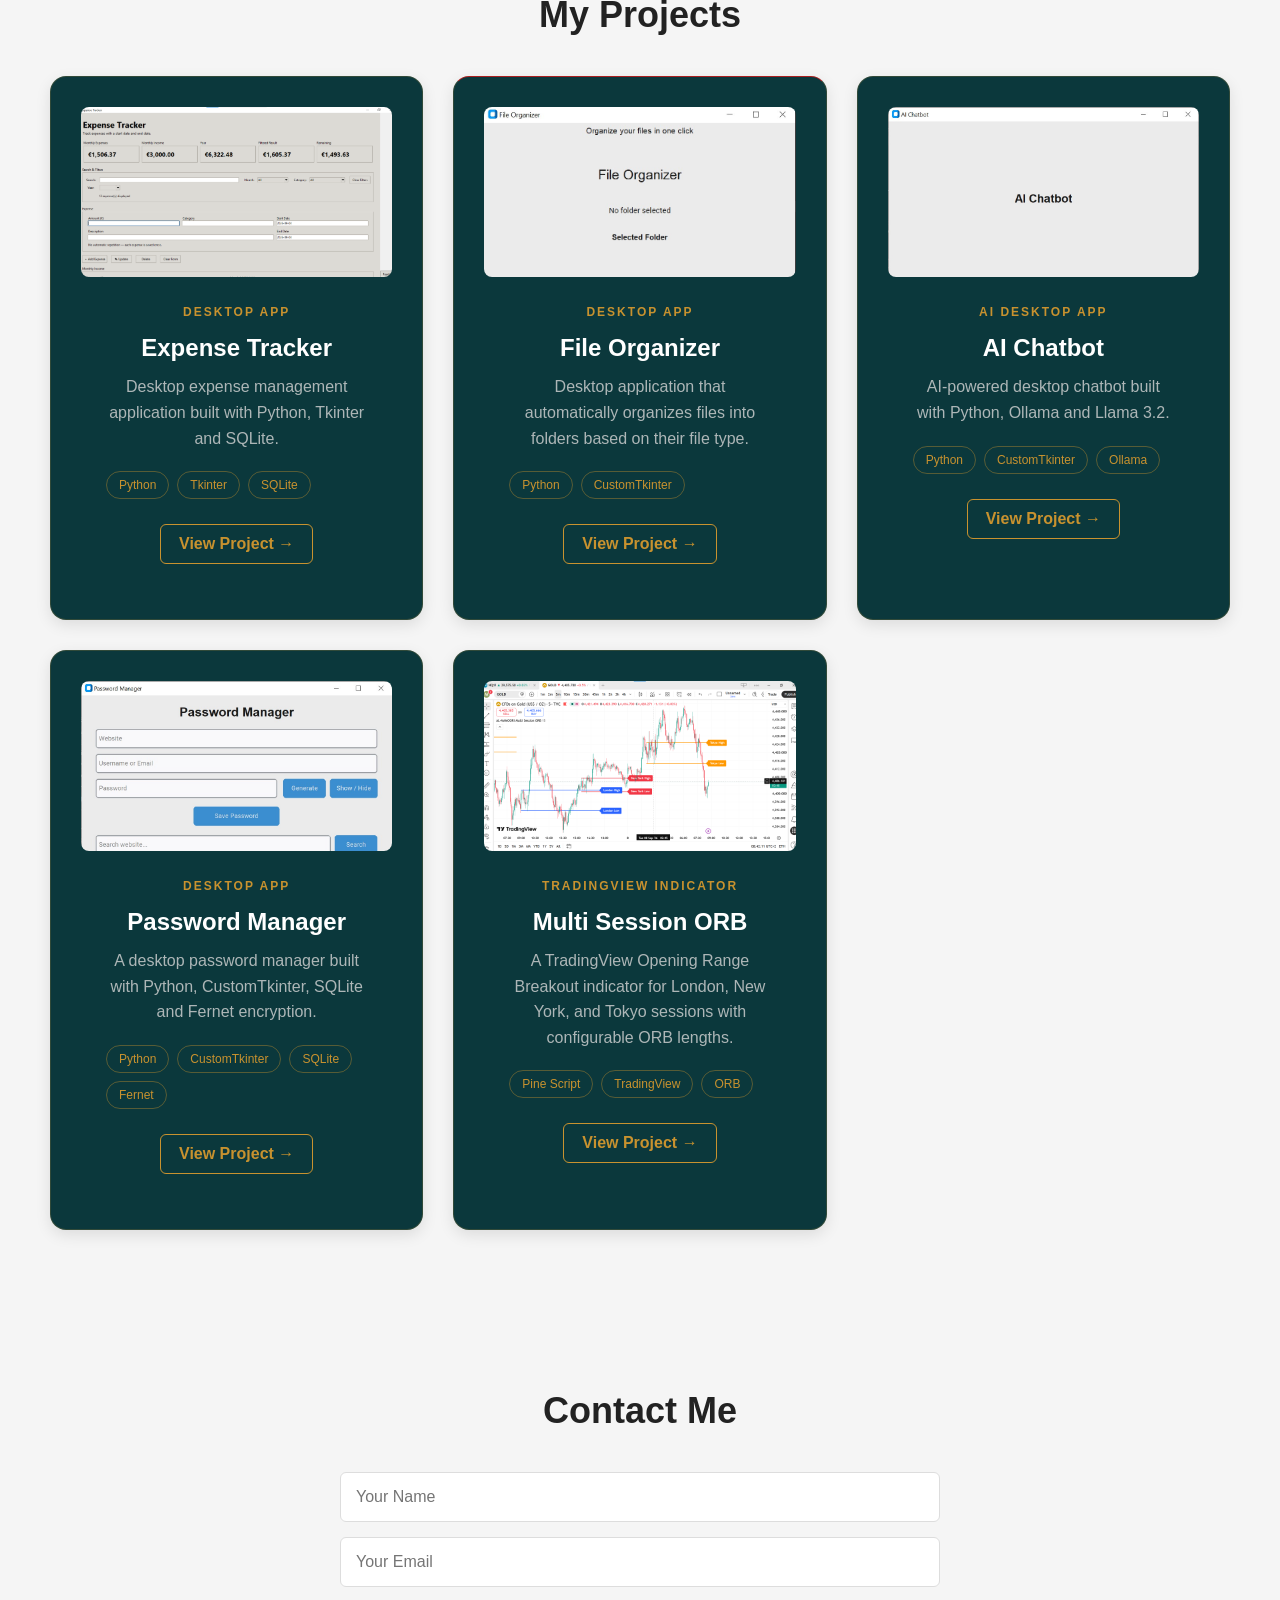
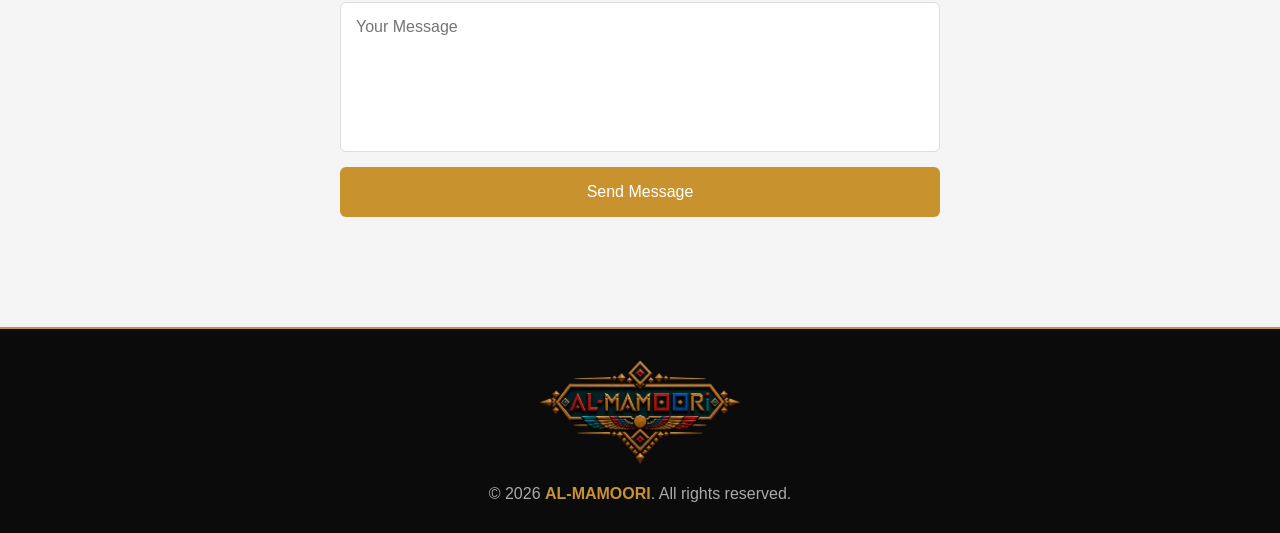
==== commit 1adccc19: "update files" ====
--- a/index.html
+++ b/index.html
@@ -326,8 +326,48 @@
 
                 </div>
 
+                                <!-- ORB Indicator -->
+
+                <div class="project-card">
+
+                    <div class="project-image-wrapper">
+                        <img
+                            src="logo/orb-indicator.png"
+                            alt="ORB Indicator Python Application"
+                            class="project-image"
+                    >
+                    </div>
+
+                    <div class="project-content">
+
+                        <span class="project-type">TRADINGVIEW INDICATOR</span>
+
+                        <h3>Multi Session ORB</h3>
+
+                        <p>
+                             A TradingView Opening Range Breakout indicator for London,
+                             New York, and Tokyo sessions with configurable ORB lengths.
+                        </p>
+
+                        <div class="project-tags">
+                            <span>Pine Script</span>
+                            <span>TradingView</span>
+                            <span>ORB</span>
+                        </div>
+
+                        <a
+                            href="orb-indicator.html"
+                            class="project-button"
+                        >
+                            View Project →
+                        </a>
+
+                    </div>
+
 
             </div>
+
+        </div>
 
         </section>
 
@@ -410,4 +450,4 @@
 
 </body>
 
-</html>+</html>
--- a/style.css
+++ b/style.css
@@ -877,3 +877,7 @@
     font-size: 14px;
     opacity: 0.7;
 }
+.project-links {
+    margin-top: 30px;
+    text-align: center;
+}
